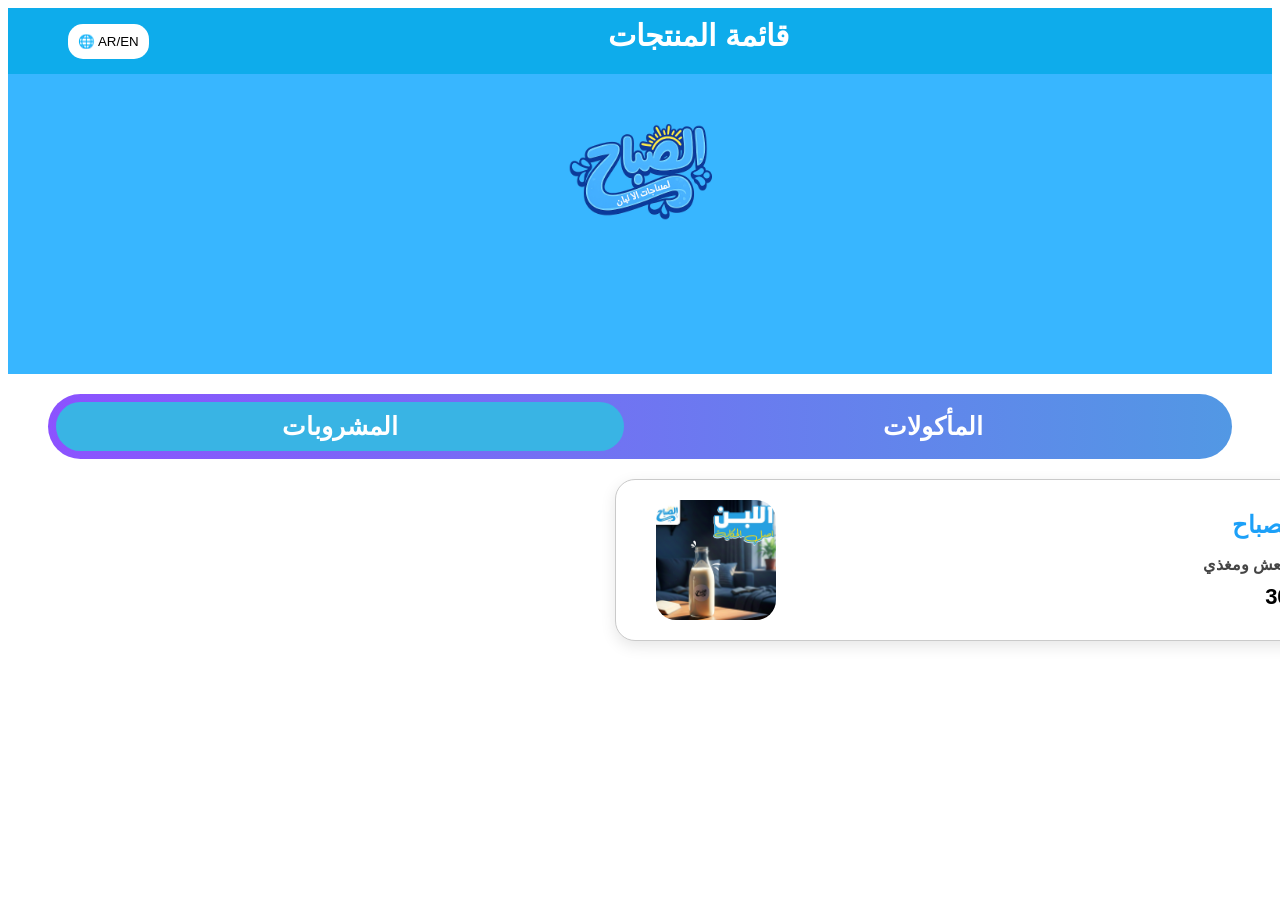
==== drinks.html @ d6a90ad1 "Add files via upload" ====
<!DOCTYPE html>
<html>
<head>
    <title>Menu Al Sabah</title>
    <link rel="stylesheet" href="Drinks_style.css">
</head>
    <script src="lang-Drinks.js"></script>
<body>
    <div id="Website_bar">
        <button onclick="toggleLanguage()" id="Lang_button">
            🌐 AR/EN
        </button>
         <h2 id="bar_text">قائمة المنتجات</h2>
    </div>

    <div id="logo_place">
        <img id="logo_image" src="ChatGPT Image Feb 4, 2026, 08_22_03 PM.png" alt="logo">
    </div>

    <header>
        <nav>
           
            <button id="Drinks_button">المشروبات</button>
             <a href="index.html">
           <button id="Food_button">المأكولات</button>
           </a>
        </nav>
    </header>

    <div class="Milk-card">
    <img src="Milk image.jpeg" alt="لبن" class="Milk-img">

    <div class="Milk-content">
        <h2>لبن الصباح</h2>
        <p>حليب منعش ومغذي</p>
        <span class="Milk-price">30 جنيه</span>
    </div>
</div>



        
</body>
</html>
---- Drinks_style.css ----
body{
   font-family: 'Noto Sans Arabic', sans-serif;
}
#Website_bar{
    width: 100%;
    background-color: #0eaceb;
    align-items: center;
    padding: 0%;
    margin: 0%;
    
}

#bar_text{
    color: white;
    font-weight: bold;
    font-size: 30px;
    padding: 0px;
    margin: 0px;
    margin-top: 10px;
    margin-left: 36%;
    display: inline-block;
}

#Lang_button{
   margin-block: 15px;
   margin-left: 60px;
   font-family: 'Noto Sans Arabic', sans-serif;
   border-radius: 15px;
   background-color: white;
   border: none;
   padding: 10px;
}


#logo_place{
    background-color: #38b6ff;
    width: 100%;
    height: 300px;
    padding: 0%;
    margin: 0%;
    text-align: center;
}

#logo_image{
    width: 200px;
    height: 200px;
    text-align: center;
    display: inline-block;
}

a{
    text-decoration: none;
    color: white;
}

#Food_button{
    width: 50%;
    color: white;
    background: none;
    padding: 10px;
    border-radius: 40px;
    border: none;
    font-size: 25px;
    font-weight: bold;
    font-family: 'Noto Sans Arabic', sans-serif;
    transition: transform 0.4s ease;
    transition: 0.4s ease;
}

#Food_button:hover{
    background: rgba(233, 233, 233, 0.25);
    transform: translateY(-2px);   
}


#Drinks_button{
    text-decoration: none;
    width: 48%;
    color: white;
    background-color: #39B4E4;
    padding: 10px;
    border-radius: 40px;
    margin: 8px;
    border: none;
    font-size: 25px;
    font-weight: bold; 
    font-family: 'Noto Sans Arabic', sans-serif;
}

nav{
    margin-top: 20px;
    margin-inline: 40px;
    background: linear-gradient(to right, #8c52ff, #5298e4);
    border-radius: 40px;   
}

.Milk-card{
    background:#ffffff;
    width:700px;
    display:flex;
    align-items:center;
    padding:20px;
    border-radius:20px;
    box-shadow:0 5px 15px rgba(0,0,0,0.1);
    border: 1px solid rgb(202, 202, 202);
    margin-left: 48%;
    margin-top: 20px;
    transition: transform 0.3s ease, box-shadow 0.3s ease;
}

.Milk-card:hover{
    transform: translateY(-4px);
    box-shadow: 0 15px 25px rgba(43, 147, 251, 0.2);
}

.Milk-img{
    width:120px;
    height:120px;
    border-radius:20px;
    object-fit:cover;
    margin-left:20px;
}

.Milk-content{
    flex:1;
    text-align:right;
}

.Milk-content h2{
    color:#1ca0f8;
    margin:0 0 10px 0;
}

.Milk-content p{
    color:#454545;
    margin-bottom:10px;
    font-weight: bold;
}

.Milk-price{
    font-size:22px;
    font-weight:bold;
}
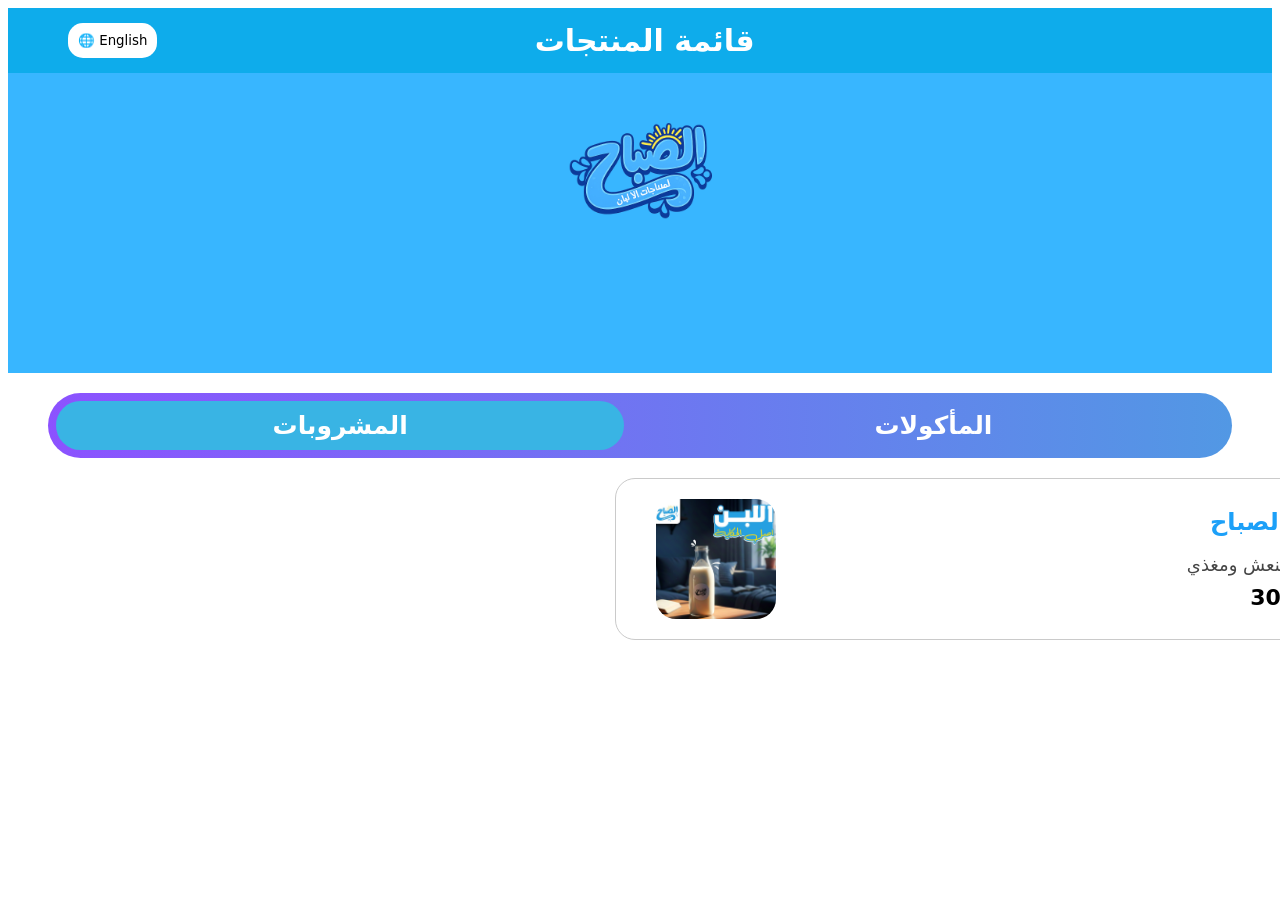
==== commit 1864465e: "Add files via upload" ====
--- a/drinks.html
+++ b/drinks.html
@@ -8,7 +8,7 @@
 <body>
     <div id="Website_bar">
         <button onclick="toggleLanguage()" id="Lang_button">
-            🌐 AR/EN
+            🌐 English
         </button>
          <h2 id="bar_text">قائمة المنتجات</h2>
     </div>
@@ -27,13 +27,13 @@
         </nav>
     </header>
 
-    <div class="Milk-card">
-    <img src="Milk image.jpeg" alt="لبن" class="Milk-img">
+    <div class="Product-card">
+    <img src="Milk image.jpeg" alt="لبن" class="Product-img">
 
-    <div class="Milk-content">
-        <h2>لبن الصباح</h2>
-        <p>حليب منعش ومغذي</p>
-        <span class="Milk-price">30 جنيه</span>
+    <div class="Product-content">
+        <h2 id="Milk-h2">لبن الصباح</h2>
+        <p id="Milk-p">حليب منعش ومغذي</p>
+        <span class="Product-price" id="Milk-price">30 جنيه</span>
     </div>
 </div>
 
--- a/Drinks_style.css
+++ b/Drinks_style.css
@@ -1,36 +1,43 @@
 body{
-   font-family: 'Noto Sans Arabic', sans-serif;
+    font-family: system-ui, -apple-system, BlinkMacSystemFont, 'Segoe UI', Roboto, Oxygen, Ubuntu, Cantarell, 'Open Sans', 'Helvetica Neue', sans-serif, sans-serif;
 }
+
 #Website_bar{
     width: 100%;
     background-color: #0eaceb;
     align-items: center;
     padding: 0%;
     margin: 0%;
-    
+    display: flex;
 }
 
 #bar_text{
     color: white;
-    font-weight: bold;
+    font-weight: 600;
     font-size: 30px;
     padding: 0px;
     margin: 0px;
-    margin-top: 10px;
-    margin-left: 36%;
-    display: inline-block;
+    margin-right: 140px;
+    text-align: center;
+    flex: 1;
+    
 }
 
 #Lang_button{
    margin-block: 15px;
    margin-left: 60px;
-   font-family: 'Noto Sans Arabic', sans-serif;
    border-radius: 15px;
    background-color: white;
    border: none;
    padding: 10px;
+   transition: transform 0.4s ease;
+   font-family: system-ui, -apple-system, BlinkMacSystemFont, 'Segoe UI', Roboto, Oxygen, Ubuntu, Cantarell, 'Open Sans', 'Helvetica Neue', sans-serif, sans-serif;
 }
 
+
+#Lang_button:hover{
+    transform: translateY(-3px);
+}
 
 #logo_place{
     background-color: #38b6ff;
@@ -61,15 +68,16 @@
     border-radius: 40px;
     border: none;
     font-size: 25px;
-    font-weight: bold;
-    font-family: 'Noto Sans Arabic', sans-serif;
+    font-weight: 600;
     transition: transform 0.4s ease;
-    transition: 0.4s ease;
+    transition: 0.4s ease; 
+    font-family: system-ui, -apple-system, BlinkMacSystemFont, 'Segoe UI', Roboto, Oxygen, Ubuntu, Cantarell, 'Open Sans', 'Helvetica Neue', sans-serif, sans-serif;
 }
-
+   
 #Food_button:hover{
     background: rgba(233, 233, 233, 0.25);
-    transform: translateY(-2px);   
+    transform: translateY(-2px);
+    
 }
 
 
@@ -83,9 +91,10 @@
     margin: 8px;
     border: none;
     font-size: 25px;
-    font-weight: bold; 
-    font-family: 'Noto Sans Arabic', sans-serif;
+    font-weight: 600;
+    font-family: system-ui, -apple-system, BlinkMacSystemFont, 'Segoe UI', Roboto, Oxygen, Ubuntu, Cantarell, 'Open Sans', 'Helvetica Neue', sans-serif, sans-serif;
 }
+    
 
 nav{
     margin-top: 20px;
@@ -94,26 +103,27 @@
     border-radius: 40px;   
 }
 
-.Milk-card{
+.Product-card{
     background:#ffffff;
     width:700px;
     display:flex;
     align-items:center;
     padding:20px;
     border-radius:20px;
-    box-shadow:0 5px 15px rgba(0,0,0,0.1);
     border: 1px solid rgb(202, 202, 202);
     margin-left: 48%;
     margin-top: 20px;
-    transition: transform 0.3s ease, box-shadow 0.3s ease;
+    transition: transform 0.4s ease, box-shadow 0.4s ease;
+    font-family: system-ui, -apple-system, BlinkMacSystemFont, 'Segoe UI', Roboto, Oxygen, Ubuntu, Cantarell, 'Open Sans', 'Helvetica Neue', sans-serif, sans-serif;
 }
 
-.Milk-card:hover{
+
+.Product-card:hover{
     transform: translateY(-4px);
     box-shadow: 0 15px 25px rgba(43, 147, 251, 0.2);
 }
 
-.Milk-img{
+.Product-img{
     width:120px;
     height:120px;
     border-radius:20px;
@@ -121,23 +131,25 @@
     margin-left:20px;
 }
 
-.Milk-content{
+.Product-content{
     flex:1;
     text-align:right;
 }
 
-.Milk-content h2{
+.Product-content h2{
     color:#1ca0f8;
     margin:0 0 10px 0;
+    font-weight: 600;
 }
 
-.Milk-content p{
+.Product-content p{
     color:#454545;
     margin-bottom:10px;
-    font-weight: bold;
+    font-weight: 400;
+    font-size: 18px;
 }
 
-.Milk-price{
+.Product-price{
     font-size:22px;
     font-weight:bold;
-}+}
